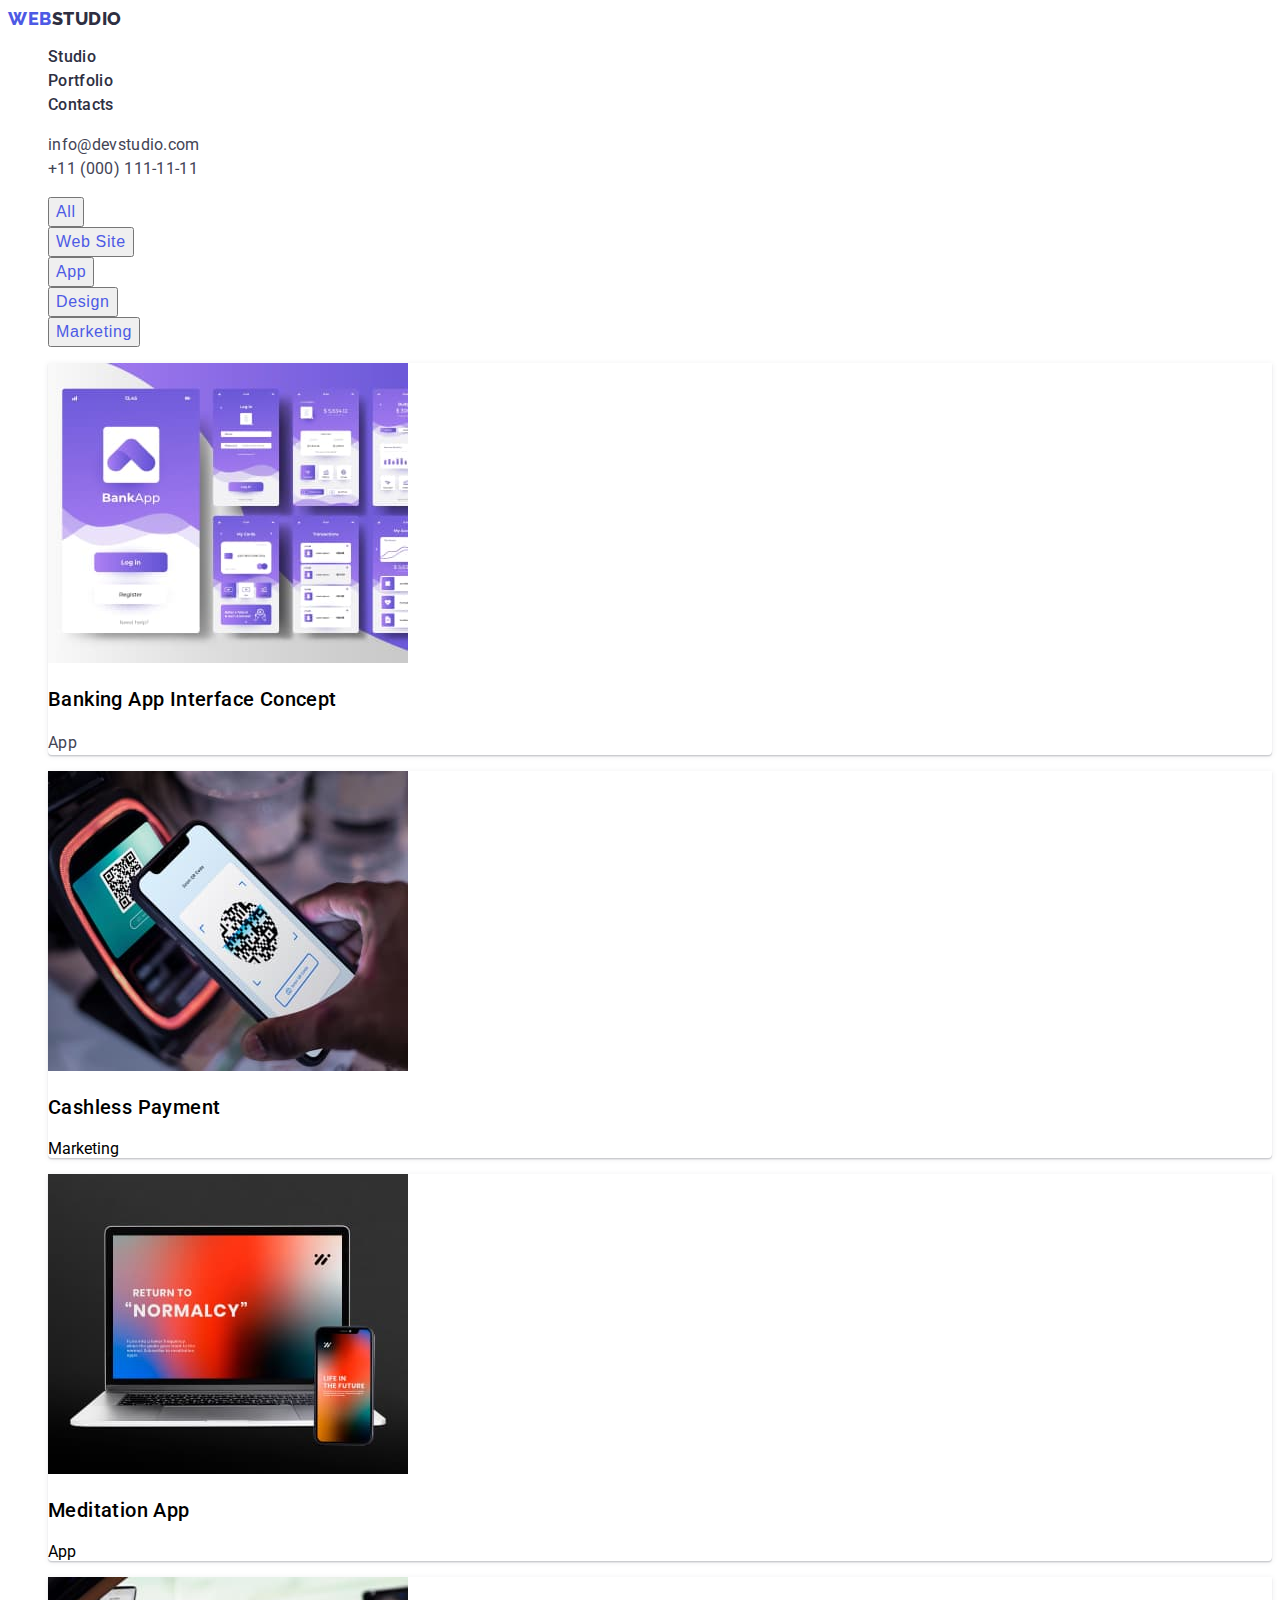
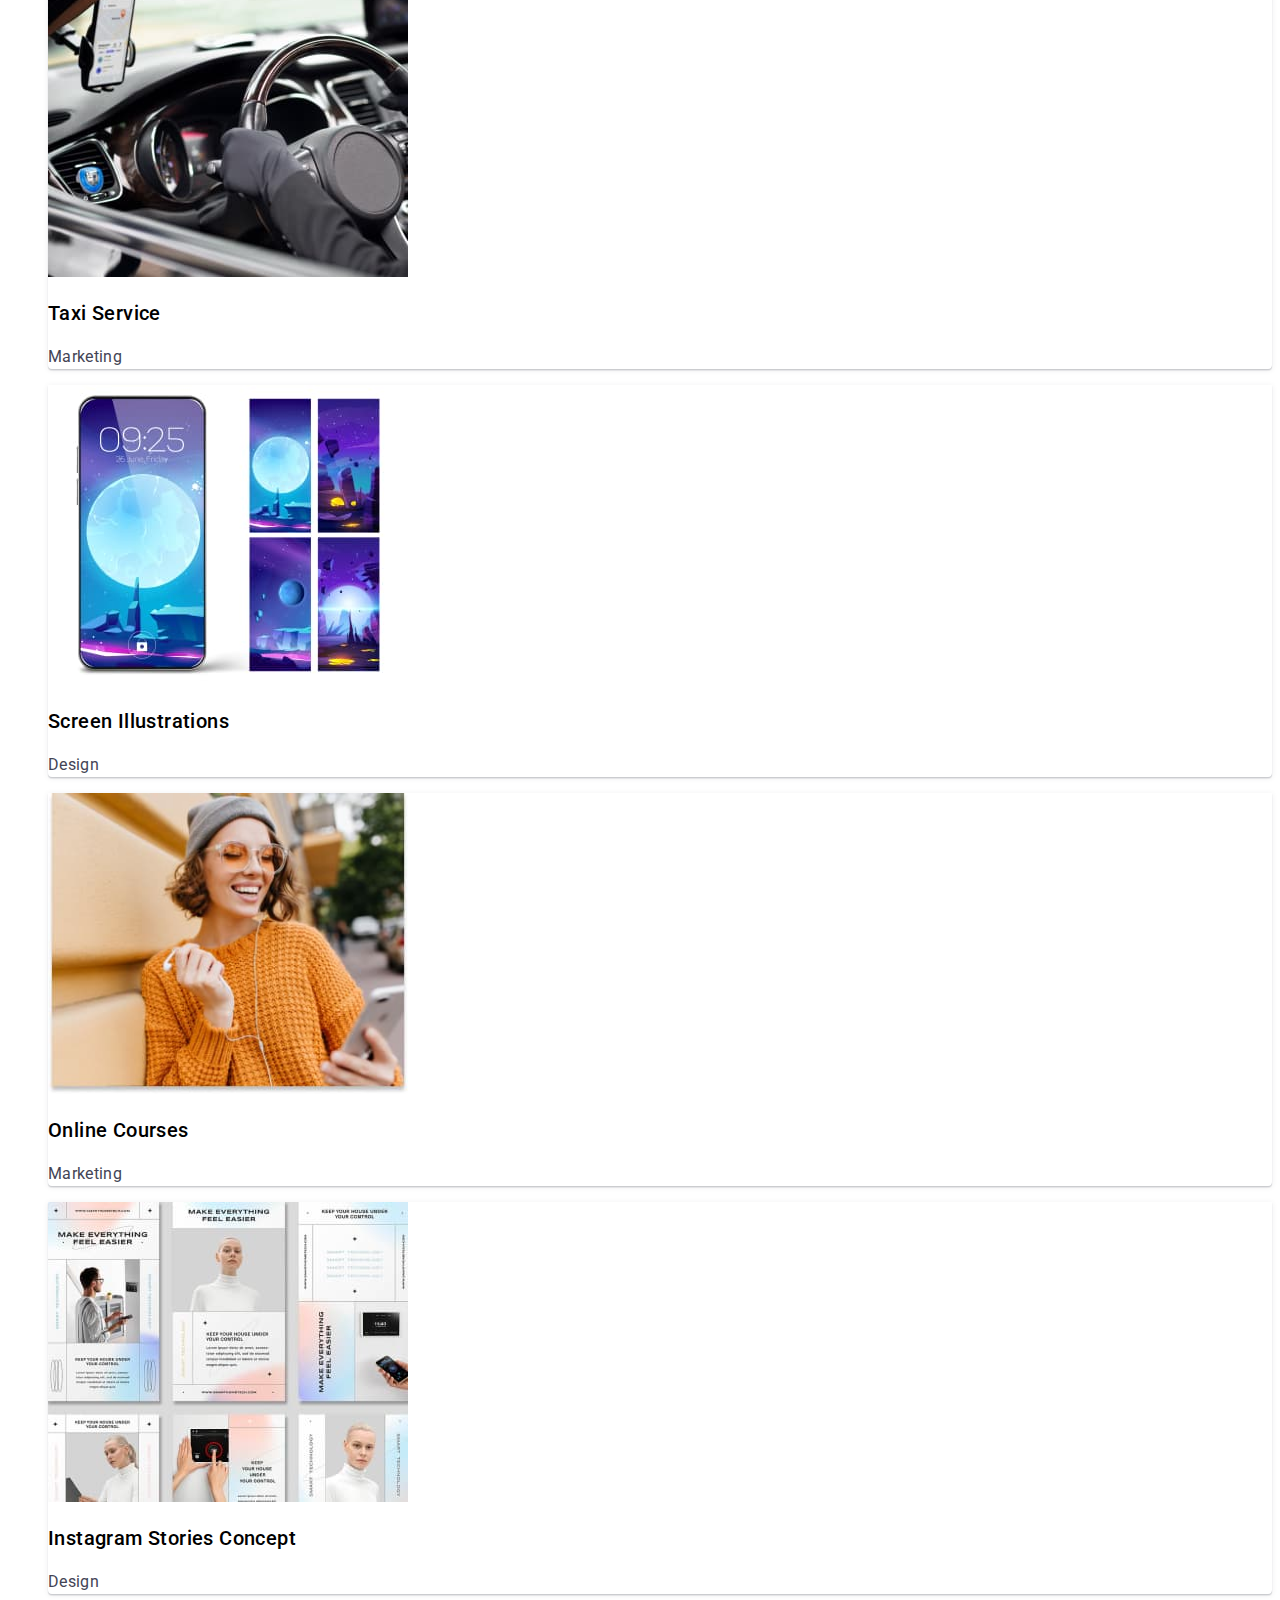
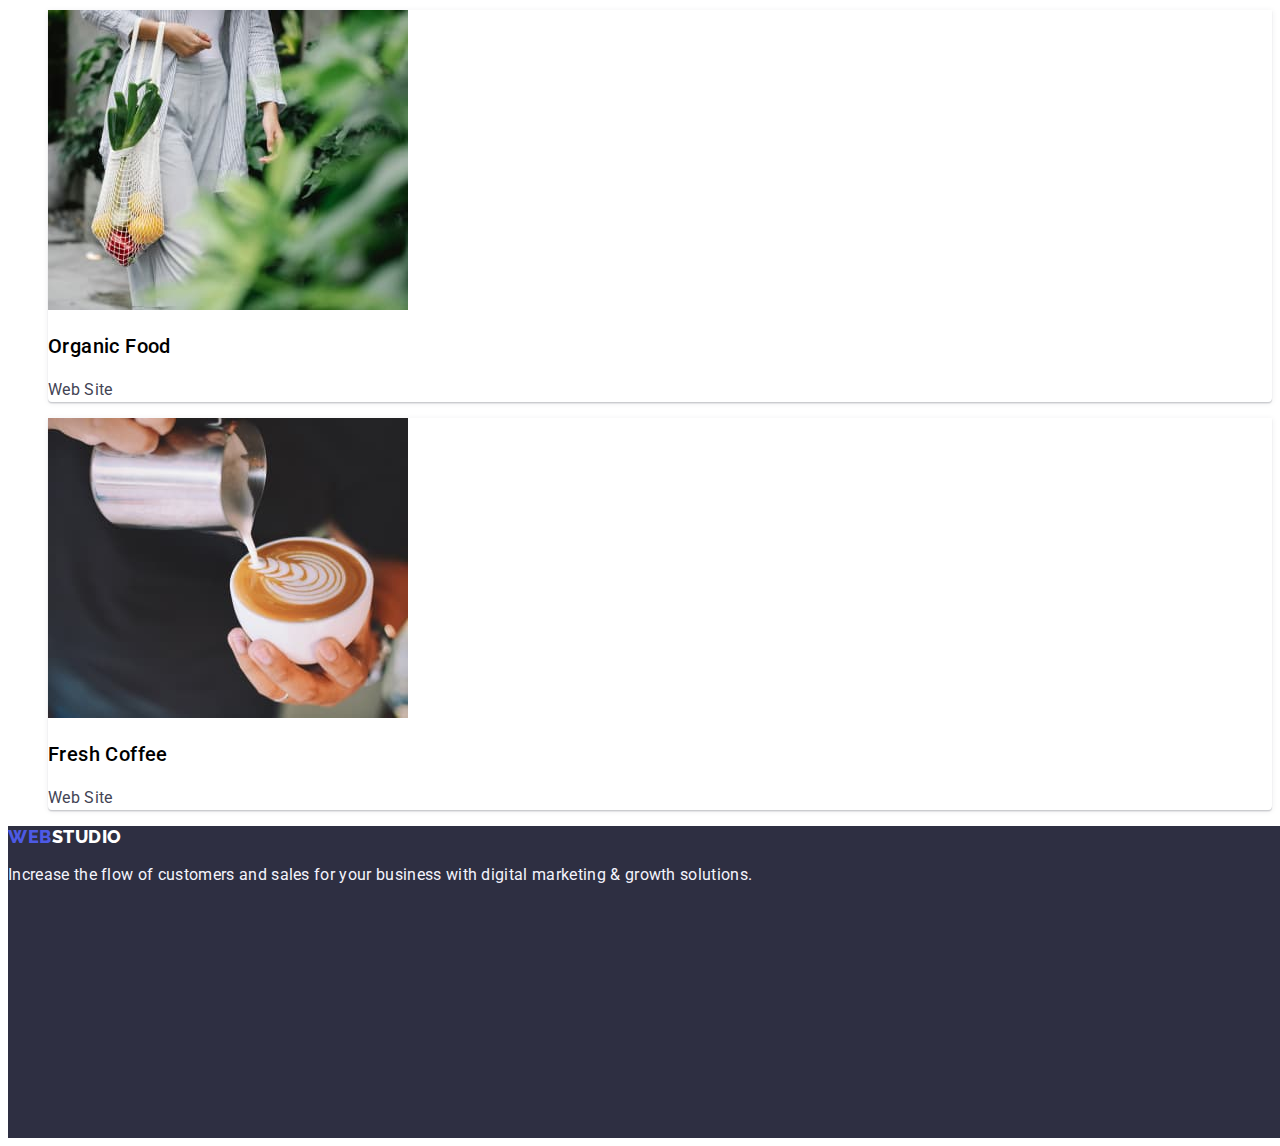
==== portfolio.html @ 8af251e6 "Summary" ====
<!DOCTYPE html>
<html lang="en">
<head>
    <meta charset="UTF-8">
    <meta http-equiv="X-UA-Compatible" content="IE=edge">
    <meta name="viewport" content="width=device-width, initial-scale=1.0">
    <title>Portfolio</title>
    <link rel="preconnect" href="https://fonts.googleapis.com">
    <link rel="preconnect" href="https://fonts.gstatic.com" crossorigin>
    <link href="https://fonts.googleapis.com/css2?family=Raleway:wght@800&family=Roboto:wght@400;500;700&display=swap"
        rel="stylesheet">
    <link rel="stylesheet" href="./styles.css">
</head>
<body>
<header>
    <nav>
        <a class="primary_logo" href="./index.html">Web<span class="secondary_dark_logo">Studio</span></a>
        <ul class="items">
            <li><a class="link" href="./index.html">Studio</a></li>
            <li><a class="link" href="">Portfolio</a></li>
            <li><a class="link" href="">Contacts</a></li>
        </ul>
    </nav>
    <address>
        <ul class="items">
            <li><a class="item_address item_mail" href="mailto:info@devstudio.com">info@devstudio.com</a></li>
            <li><a class="item_address" href="tel:+110001111111">+11 (000) 111-11-11</a></li>
        </ul>
    </address>
</header>
<main>
    <!-- navigation buttons -->
    <section>
        <h1 hidden>navigation buttons</h1>
        <ul class="items">
            <li><button class="nav_buttons" type="button">All</button></li>
            <li><button class="nav_buttons" type="button">Web Site</button></li>
            <li><button class="nav_buttons" type="button">App</button></li>
            <li><button class="nav_buttons" type="button">Design</button></li>
            <li><button class="nav_buttons" type="button">Marketing</button></li>
        </ul>
    </section>
    <!-- Row 1 -->
    <section>
        <h2 hidden>Row 1</h2>
        <ul class="items">
            <li class="bd_cart">
                <img src="./images/portfolio_img/banking_progr.jpg" alt="Banking App Interface Concept" width="360">
                <h3 class="projects">Banking App Interface Concept</h3>
                <p class="project_industry">App</p>
            </li>
            <li class="bd_cart">
                <img src="./images/portfolio_img/payment.jpg" alt="Cashless Payment" width="360">
                <h3 class="projects">Cashless Payment</h3>
                <p class="project industry">Marketing</p>
            </li>
            <li class="bd_cart">
                <img src="./images/portfolio_img/app.jpg" alt="Meditation App" width="360">
                <h3 class="projects">Meditation App</h3>
                <p class="project industry">App</p>
            </li>
        </ul>
    </section>
    <!-- Row 2 -->
    <section>
        <h2 hidden>Row 2</h2>
        <ul class="items">
            <li class="bd_cart">
                <img src="./images/portfolio_img/car.jpg" alt="Taxi Service" width="360">
                <h3 class="projects">Taxi Service</h3>
                <p class="project_industry">Marketing</p>
            </li>
            <li class="bd_cart">
                <img src="./images/portfolio_img/screen.jpg" alt="Screen Illustrations" width="360">
                <h3 class="projects">Screen Illustrations</h3>
                <p class="project_industry">Design</p>
            </li>
            <li class="bd_cart">
                <img src="./images/portfolio_img/courses.jpg" alt="Online Courses" width="360">
                <h3 class="projects">Online Courses</h3>
                <p class="project_industry">Marketing</p>
            </li>
        </ul>
    </section>
    <!-- Row 3 -->
    <section>
        <h2 hidden>Row 3</h2>
        <ul class="items">
            <li class="bd_cart">
                <img src="./images/portfolio_img/insta_stories.jpg" alt="Instagram Stories Concept" width="360">
                <h3 class="projects">Instagram Stories Concept</h3>
                <p class="project_industry">Design</p>
            </li>
            <li class="bd_cart">
                <img src="./images/portfolio_img/food.jpg" alt="Organic Food" width="360">
                <h3 class="projects">Organic Food</h3>
                <p class="project_industry">Web Site</p>
            </li>
            <li class="bd_cart">
                <img src="./images/portfolio_img/coffee.jpg" alt="Fresh Coffee" width="360">
                <h3 class="projects">Fresh Coffee</h3>
                <p class="project_industry">Web Site</p>
            </li>
        </ul>
    </section>
</main>
<footer class="footer_bd">
    <a class="primary_logo" href="./index.html">Web<span class="secondary_white_logo">Studio</span></a>
    <p class="footer_text">Increase the flow of customers and sales for your business with digital marketing & growth solutions.</p>
</footer>
</body>
</html>
---- styles.css ----
:root {
--primary-font-family: 'Roboto', sans-serif;
--secondary-font-family: 'Raleway', sans-serif;
--main-color: #2E2F42;
--secondary_color: #434455;
--h-f_color: #404BBF;
--color_white: #FFFFFF;
}
body {
    font-family: var(--primary-font-family);
}
.items {
    list-style: none;
}
/* ---HEADER--- */
.primary_logo {
    text-decoration: none;
    font-family: var(--secondary-font-family);
    font-weight: 800;
    font-size: 18px;
    line-height: 1.17;
    display: flex;
    align-items: center;
    letter-spacing: 0.03em;
    text-transform: uppercase;
    color: #4D5AE5;
}
.secondary_dark_logo {
    color: var(--main-color);
}
.secondary_white_logo {
    color: var(--color_white);
}
.link {
    text-decoration: none;
    font-family: var(--primary-font-family);
    font-weight: 500;
    font-size: 16px;
    line-height: 1.5;
    letter-spacing: 0.02em;
    color: var(--main-color);
}
.link:hover,
.link:focus {
   color: var(--h-f_color);
}
.item_address {
    text-decoration: none;
    font-style: normal;
    font-family: var(--primary-font-family);    
    font-size: 16px;
    line-height: 1.5;
    letter-spacing: 0.02em;
    color: var(--secondary_color);
}
.item_mail:hover,
.item_mail:focus {
    color: var(--h-f_color);
}
/* ---/HEADER--- */
/* ---HERO--- */
.hero_title {    
    font-weight: 700;
    font-size: 56px;
    line-height: 1.07;
    text-align: center;
    letter-spacing: 0.02em;
    color: var(--color_white);
}
.hero_btn {
    font-weight: 500;
    font-size: 16px;
    line-height: 1.5;
    display: flex;
    align-items: center;
    letter-spacing: 0.04em;
    color: var(--color_white);
    background: #4D5AE5;
    box-shadow: 0px 4px 4px rgba(0, 0, 0, 0.15);
    border-radius: 4px;
    cursor: pointer;
}
.hero_btn:hover,
.hero_btn:focus {
    background: var(--h-f_color);
}
.hero_bd {
    width: 1440px;
    background: var(--main-color);
}
/* ---/HERO--- */
.list_about_us {
    font-weight: 500;
    font-size: 20px;
    line-height: 1.2;
    letter-spacing: 0.02em;
    color: var(--main-color);
}
.item_about_us {
    font-size: 16px;
    line-height: 24px;
    letter-spacing: 0.02em;
    color: var(--secondary_color);
}
.title {
    font-weight: 700;
    font-size: 36px;
    line-height: 1.11;
    text-align: center;
    letter-spacing: 0.02em;
    text-transform: capitalize;
    color: var(--main-color);
}
.team_title {
    font-weight: 700;
    font-size: 36px;
    line-height: 1.11;
    text-align: center;
    letter-spacing: 0.02em;
    text-transform: capitalize;
    color: var(--main-color);
}
.name_team {
    font-weight: 500;
    font-size: 20px;
    line-height: 1.2;
    text-align: center;
    letter-spacing: 0.02em;
    color: var(--main-color);
}
.position_worker {
    font-size: 16px;
    line-height: 1.5;
    text-align: center;
    letter-spacing: 0.02em;
    color: var(--secondary_color);
}
.bd_team {
    width: 1440px;
    background: #F4F4FD;
}
.bd_cart {
    background: var(--color_white);
    box-shadow: 0px 1px 6px rgba(46, 47, 66, 0.08), 0px 1px 1px rgba(46, 47, 66, 0.16), 0px 2px 1px rgba(46, 47, 66, 0.08);
    border-radius: 0px 0px 4px 4px;
}
/* ---FOOTER--- */
.footer_text {
    font-size: 16px;
    line-height: 24px;
    letter-spacing: 0.02em;
    color: #F4F4FD;
}
.footer_bd {
    width: 1440px;
    height: 312px;
    background: var(--main-color);
}
/* ---/FOOTER--- */
/* ---PORTFOLIO--- */
.nav_buttons {
    font-weight: 500;
    font-size: 16px;
    line-height: 1.5;
    display: flex;
    align-items: center;
    text-align: center;
    letter-spacing: 0.04em;
    color: #4D5AE5;
    cursor: pointer;
}
.nav_buttons:hover,
.nav_buttons:focus {
    color: var(--color_white);
    background: var(--h-f_color);
    box-shadow: 0px 3px 1px rgba(0, 0, 0, 0.1), 0px 2px 1px rgba(0, 0, 0, 0.08), 0px 2px 2px rgba(0, 0, 0, 0.12);
    border-radius: 4px
}
.projects {
    font-weight: 500;
    font-size: 20px;
    line-height: 24px;
    letter-spacing: 0.02em;
    color: var(--main_color);
}
.project_industry {
    font-size: 16px;
    line-height: 24px;
    letter-spacing: 0.02em;
    color: var(--secondary_color);
}
/* ---/PORTFOLIO--- */
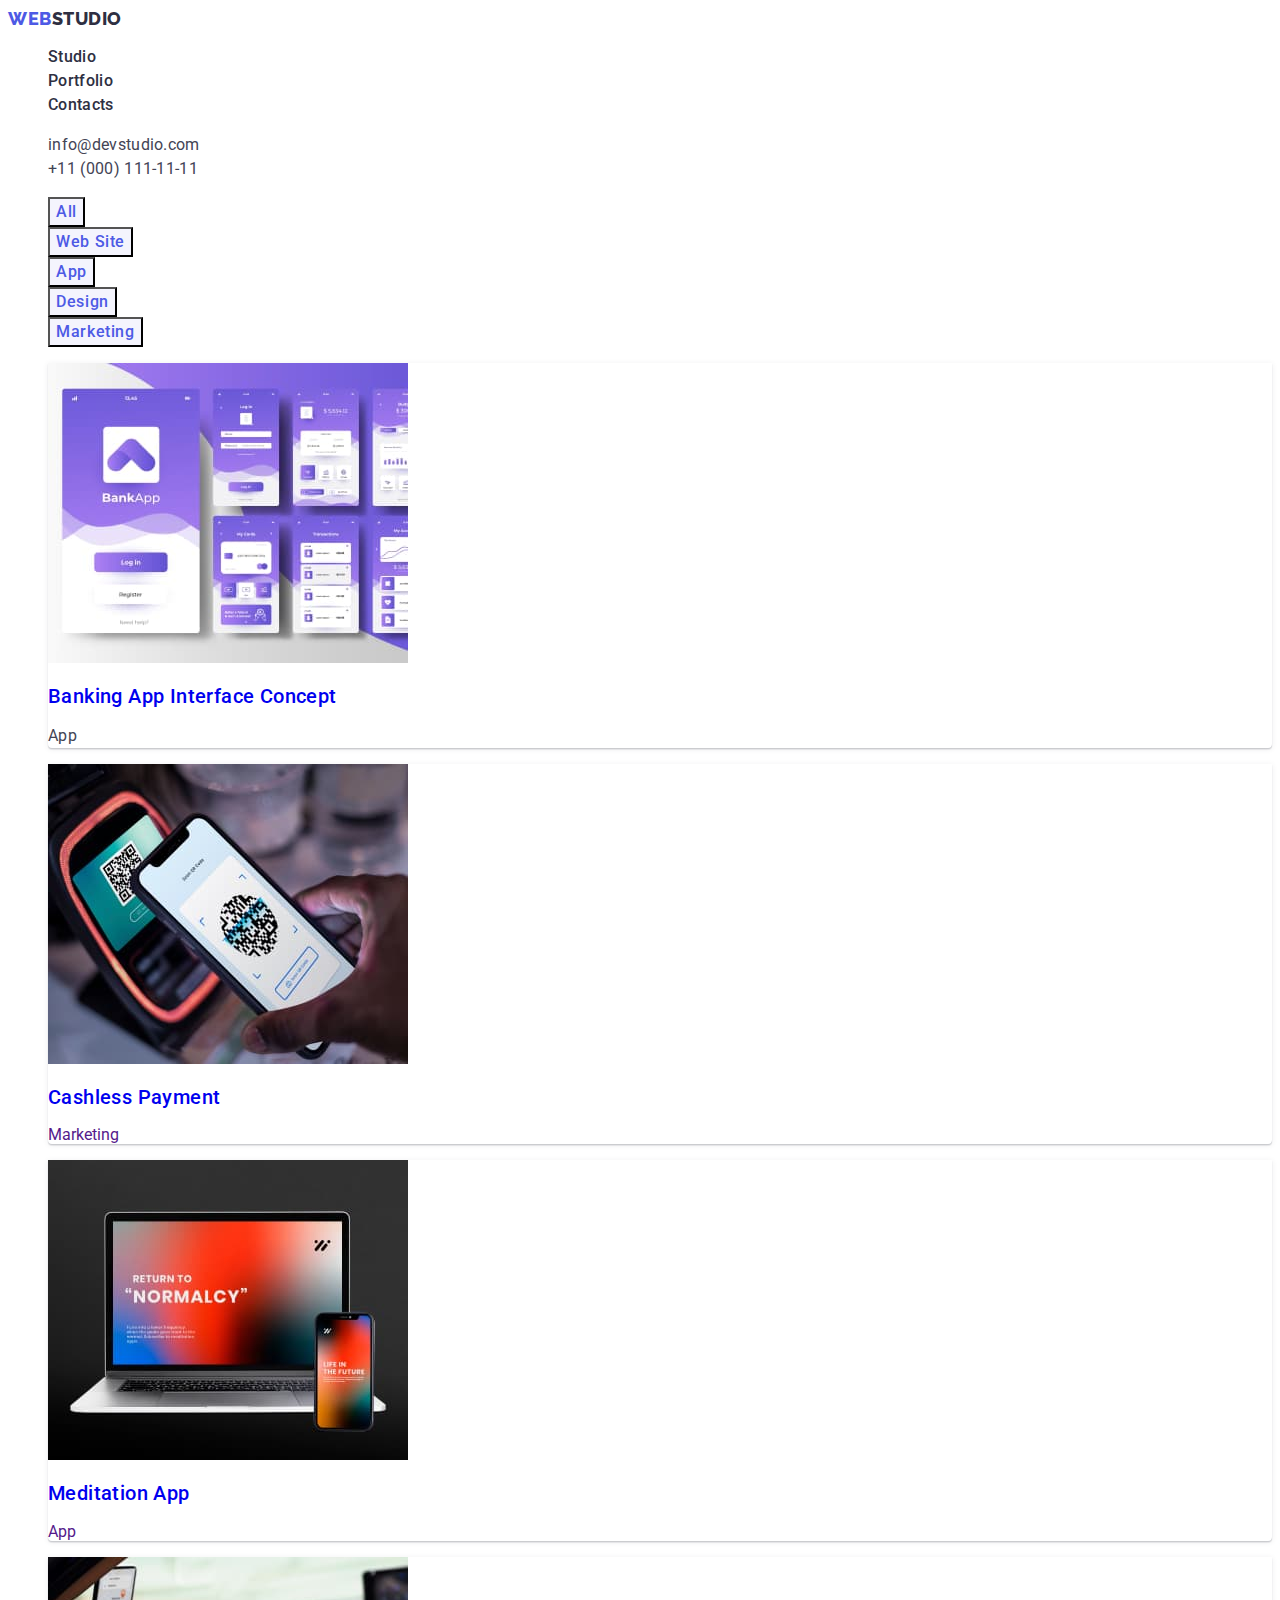
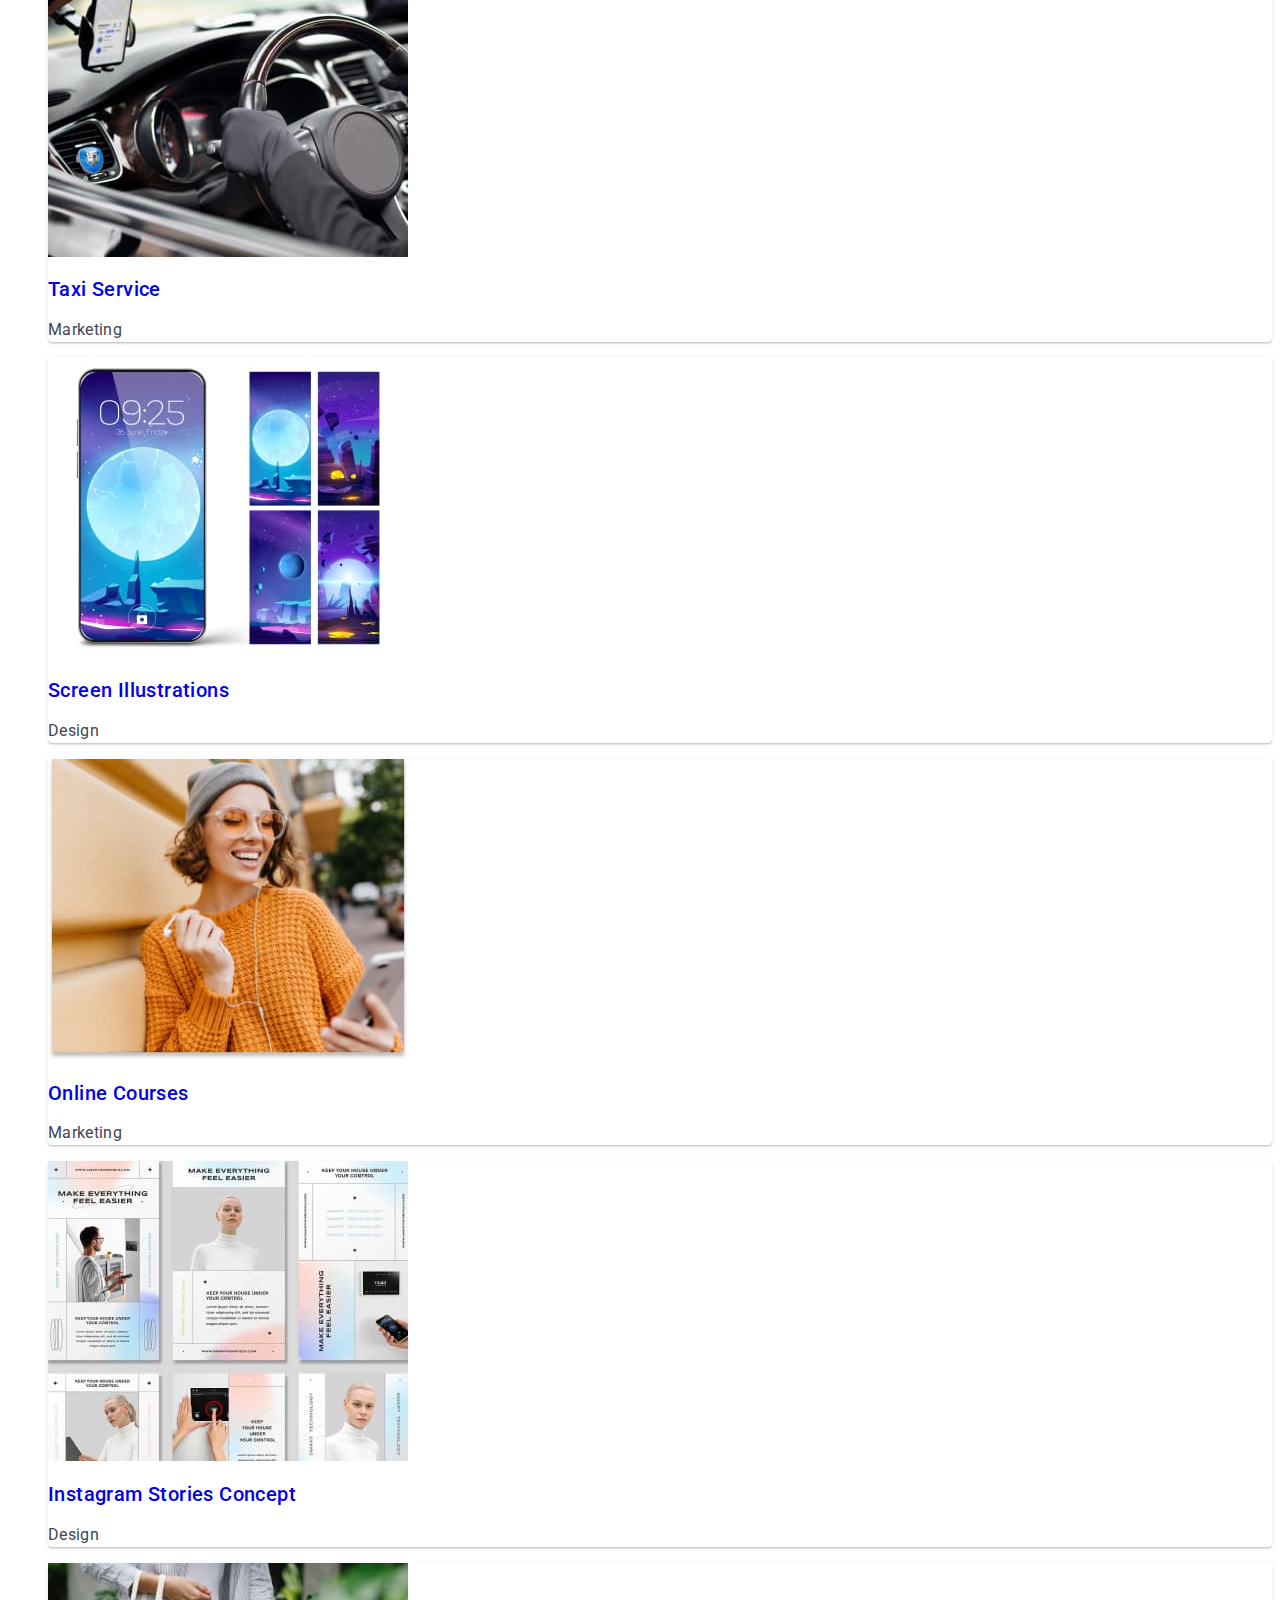
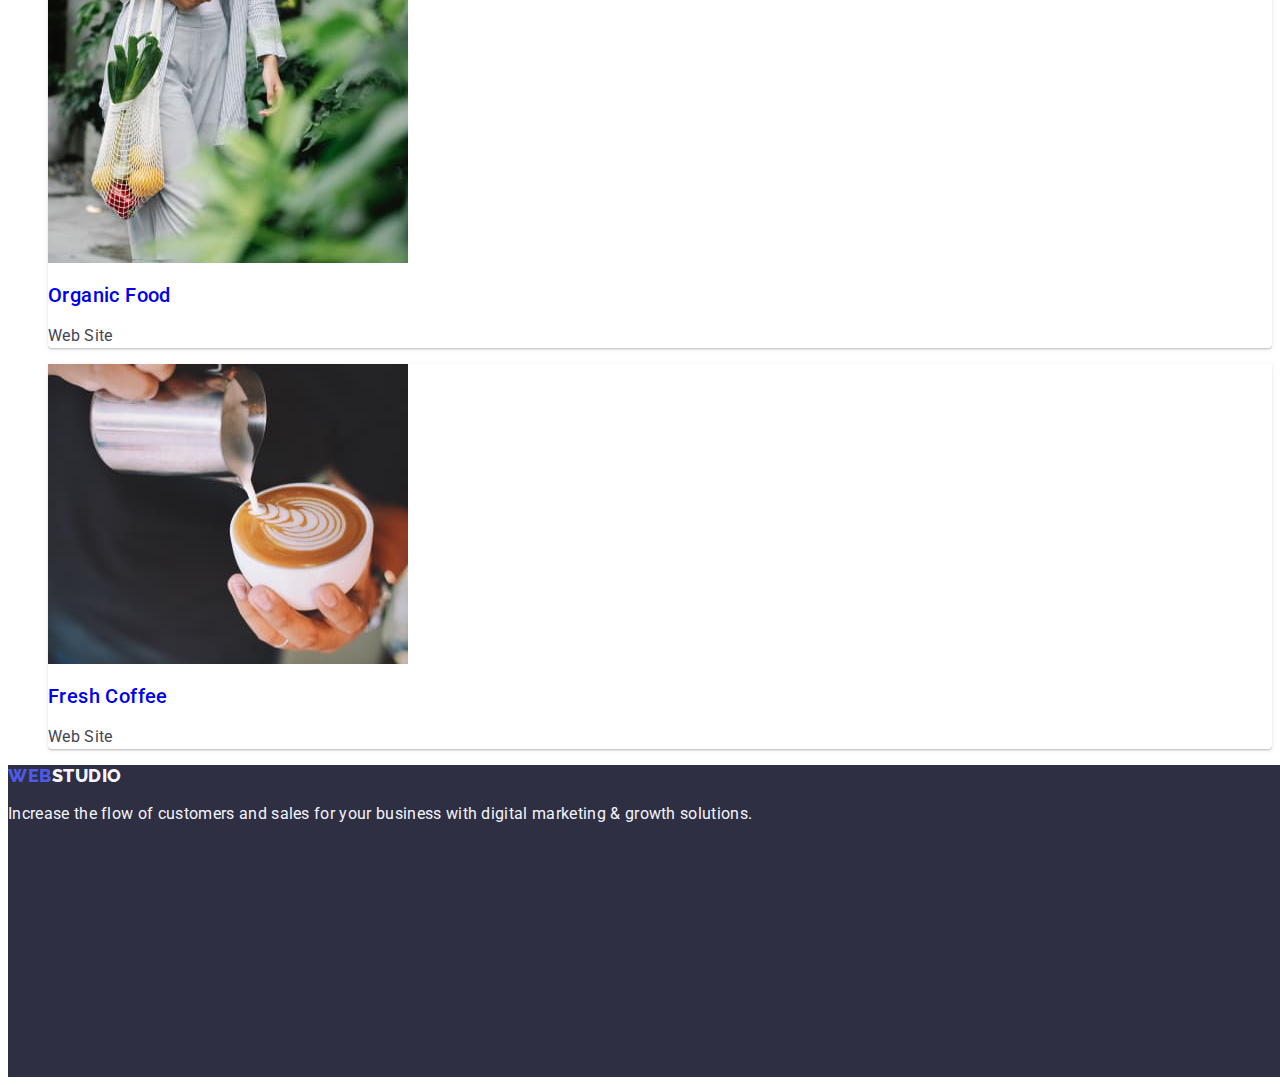
==== commit 5df66869: "correction" ====
--- a/portfolio.html
+++ b/portfolio.html
@@ -9,22 +9,22 @@
     <link rel="preconnect" href="https://fonts.gstatic.com" crossorigin>
     <link href="https://fonts.googleapis.com/css2?family=Raleway:wght@800&family=Roboto:wght@400;500;700&display=swap"
         rel="stylesheet">
-    <link rel="stylesheet" href="./styles.css">
+    <link rel="stylesheet" href="./css/styles.css">
 </head>
 <body>
 <header>
     <nav>
-        <a class="primary_logo" href="./index.html">Web<span class="secondary_dark_logo">Studio</span></a>
-        <ul class="items">
-            <li><a class="link" href="./index.html">Studio</a></li>
-            <li><a class="link" href="">Portfolio</a></li>
-            <li><a class="link" href="">Contacts</a></li>
+        <a class="primary_logo link" href="./index.html">Web<span class="secondary_dark_logo">Studio</span></a>
+        <ul class="list">
+            <li><a class="link_item link" href="./index.html">Studio</a></li>
+            <li><a class="link_item link" href="./portfolio.html">Portfolio</a></li>
+            <li><a class="link_item link" href="">Contacts</a></li>
         </ul>
     </nav>
-    <address>
-        <ul class="items">
-            <li><a class="item_address item_mail" href="mailto:info@devstudio.com">info@devstudio.com</a></li>
-            <li><a class="item_address" href="tel:+110001111111">+11 (000) 111-11-11</a></li>
+    <address class="address">
+        <ul class="list">
+            <li><a class="item_address link" href="mailto:info@devstudio.com">info@devstudio.com</a></li>
+            <li><a class="item_address link" href="tel:+110001111111">+11 (000) 111-11-11</a></li>
         </ul>
     </address>
 </header>
@@ -32,80 +32,89 @@
     <!-- navigation buttons -->
     <section>
         <h1 hidden>navigation buttons</h1>
-        <ul class="items">
+        <ul class="list">
             <li><button class="nav_buttons" type="button">All</button></li>
             <li><button class="nav_buttons" type="button">Web Site</button></li>
             <li><button class="nav_buttons" type="button">App</button></li>
             <li><button class="nav_buttons" type="button">Design</button></li>
             <li><button class="nav_buttons" type="button">Marketing</button></li>
         </ul>
-    </section>
     <!-- Row 1 -->
-    <section>
-        <h2 hidden>Row 1</h2>
-        <ul class="items">
+        <ul class="list">
             <li class="bd_cart">
+                <a class="link" href="">
                 <img src="./images/portfolio_img/banking_progr.jpg" alt="Banking App Interface Concept" width="360">
-                <h3 class="projects">Banking App Interface Concept</h3>
+                <h2 class="projects">Banking App Interface Concept</h2>
                 <p class="project_industry">App</p>
+                </a>
             </li>
             <li class="bd_cart">
+                <a class="link" href="">
                 <img src="./images/portfolio_img/payment.jpg" alt="Cashless Payment" width="360">
-                <h3 class="projects">Cashless Payment</h3>
+                <h2 class="projects">Cashless Payment</h2>
                 <p class="project industry">Marketing</p>
+                </a>
             </li>
             <li class="bd_cart">
+                <a class="link" href="">
                 <img src="./images/portfolio_img/app.jpg" alt="Meditation App" width="360">
-                <h3 class="projects">Meditation App</h3>
+                <h2 class="projects">Meditation App</h2>
                 <p class="project industry">App</p>
+                </a>
             </li>
         </ul>
-    </section>
     <!-- Row 2 -->
-    <section>
-        <h2 hidden>Row 2</h2>
-        <ul class="items">
+        <ul class="list">
             <li class="bd_cart">
+                <a class="link" href="">
                 <img src="./images/portfolio_img/car.jpg" alt="Taxi Service" width="360">
-                <h3 class="projects">Taxi Service</h3>
+                <h2 class="projects">Taxi Service</h2>
                 <p class="project_industry">Marketing</p>
+                </a>
             </li>
             <li class="bd_cart">
+                <a class="link" href="">
                 <img src="./images/portfolio_img/screen.jpg" alt="Screen Illustrations" width="360">
-                <h3 class="projects">Screen Illustrations</h3>
+                <h2 class="projects">Screen Illustrations</h2>
                 <p class="project_industry">Design</p>
+                </a>
             </li>
             <li class="bd_cart">
+                <a class="link" href="">
                 <img src="./images/portfolio_img/courses.jpg" alt="Online Courses" width="360">
-                <h3 class="projects">Online Courses</h3>
+                <h2 class="projects">Online Courses</h2>
                 <p class="project_industry">Marketing</p>
+                </a>
             </li>
         </ul>
-    </section>
     <!-- Row 3 -->
-    <section>
-        <h2 hidden>Row 3</h2>
-        <ul class="items">
+        <ul class="list">
             <li class="bd_cart">
+                <a class="link" href="">
                 <img src="./images/portfolio_img/insta_stories.jpg" alt="Instagram Stories Concept" width="360">
-                <h3 class="projects">Instagram Stories Concept</h3>
+                <h2 class="projects">Instagram Stories Concept</h2>
                 <p class="project_industry">Design</p>
+                </a>
             </li>
             <li class="bd_cart">
+                <a class="link" href="">
                 <img src="./images/portfolio_img/food.jpg" alt="Organic Food" width="360">
-                <h3 class="projects">Organic Food</h3>
+                <h2 class="projects">Organic Food</h2>
                 <p class="project_industry">Web Site</p>
+                </a>
             </li>
             <li class="bd_cart">
+                <a class="link" href="">
                 <img src="./images/portfolio_img/coffee.jpg" alt="Fresh Coffee" width="360">
-                <h3 class="projects">Fresh Coffee</h3>
+                <h2 class="projects">Fresh Coffee</h2>
                 <p class="project_industry">Web Site</p>
+                </a>
             </li>
         </ul>
     </section>
 </main>
 <footer class="footer_bd">
-    <a class="primary_logo" href="./index.html">Web<span class="secondary_white_logo">Studio</span></a>
+    <a class="primary_logo link" href="./index.html">Web<span class="secondary_white_logo">Studio</span></a>
     <p class="footer_text">Increase the flow of customers and sales for your business with digital marketing & growth solutions.</p>
 </footer>
 </body>
--- a/css/styles.css
+++ b/css/styles.css
@@ -0,0 +1,199 @@
+:root {
+    --primary-font-family: 'Roboto', sans-serif;
+    --secondary-font-family: 'Raleway', sans-serif;
+    --main-color: #2E2F42;
+    --secondary_color: #434455;
+    --h-f_color: #404BBF;
+    --color_white: #FFFFFF;
+}
+body {
+    font-family: var(--primary-font-family);
+    background-color: var(--color_white);
+    color: var(--secondary_color);
+}
+.list {
+    list-style: none;
+}
+.link {
+    text-decoration: none;
+}
+.address {
+    font-style: normal;
+}
+/* ---HEADER--- */
+.primary_logo {
+    font-family: var(--secondary-font-family);
+    font-weight: 800;
+    font-size: 18px;
+    line-height: 1.17;
+    display: flex;
+    align-items: center;
+    letter-spacing: 0.03em;
+    text-transform: uppercase;
+    color: #4D5AE5;
+}
+.secondary_dark_logo {
+    color: var(--main-color);
+}
+.secondary_white_logo {
+    color: #F4F4FD;
+}
+.link_item {
+    font-family: var(--primary-font-family);
+    font-weight: 500;
+    font-size: 16px;
+    line-height: 1.5;
+    letter-spacing: 0.02em;
+    color: var(--main-color);
+}
+.link:hover,
+.link:focus {
+   color: var(--h-f_color);
+}
+.item_address {
+    font-family: var(--primary-font-family);    
+    font-size: 16px;
+    line-height: 1.5;
+    letter-spacing: 0.02em;
+    color: var(--secondary_color);
+}
+.item_address:hover,
+.item_address:focus {
+    color: var(--h-f_color);
+}
+/* ---/HEADER--- */
+/* ---HERO--- */
+.hero_title {    
+    font-weight: 700;
+    font-size: 56px;
+    line-height: 1.07;
+    text-align: center;
+    letter-spacing: 0.02em;
+    color: var(--color_white);
+}
+.hero_btn {
+    font-family: var(--primary-font-family);
+    font-weight: 500;
+    font-size: 16px;
+    line-height: 1.5;
+    display: flex;
+    align-items: center;
+    letter-spacing: 0.04em;
+    color: var(--color_white);
+    background: #4D5AE5;
+    box-shadow: 0px 4px 4px rgba(0, 0, 0, 0.15);
+    border-radius: 4px;
+    cursor: pointer;
+}
+.hero_btn:hover,
+.hero_btn:focus {
+    background: var(--h-f_color);
+}
+.hero_bd {
+    width: 1440px;
+    background: var(--main-color);
+}
+/* ---/HERO--- */
+.list_about_us {
+    font-weight: 500;
+    font-size: 20px;
+    line-height: 1.2;
+    letter-spacing: 0.02em;
+    color: var(--main-color);
+}
+.item_about_us {
+    font-size: 16px;
+    line-height: 1.5;
+    letter-spacing: 0.02em;
+    color: var(--secondary_color);
+}
+.title {
+    font-weight: 700;
+    font-size: 36px;
+    line-height: 1.11;
+    text-align: center;
+    letter-spacing: 0.02em;
+    text-transform: capitalize;
+    color: var(--main-color);
+}
+.team_title {
+    font-weight: 700;
+    font-size: 36px;
+    line-height: 1.11;
+    text-align: center;
+    letter-spacing: 0.02em;
+    text-transform: capitalize;
+    color: var(--main-color);
+}
+.name_team {
+    font-weight: 500;
+    font-size: 20px;
+    line-height: 1.2;
+    text-align: center;
+    letter-spacing: 0.02em;
+    color: var(--main-color);
+}
+.position_worker {
+    font-size: 16px;
+    line-height: 1.5;
+    text-align: center;
+    letter-spacing: 0.02em;
+    color: var(--secondary_color);
+}
+.bd_team {
+    width: 1440px;
+    background: #F4F4FD;
+}
+.bd_cart {
+    background: var(--color_white);
+    box-shadow: 0px 1px 6px rgba(46, 47, 66, 0.08), 0px 1px 1px rgba(46, 47, 66, 0.16), 0px 2px 1px rgba(46, 47, 66, 0.08);
+    border-radius: 0px 0px 4px 4px;
+}
+/* ---FOOTER--- */
+.footer_text {
+    font-size: 16px;
+    line-height: 1.5;
+    letter-spacing: 0.02em;
+    color: #F4F4FD;
+}
+.footer_bd {
+    width: 1440px;
+    height: 312px;
+    background: var(--main-color);
+}
+/* ---/FOOTER--- */
+/* ---PORTFOLIO--- */
+.nav_buttons {
+    font-family: var(--primary-font-family);
+    font-weight: 500;
+    font-size: 16px;
+    line-height: 1.5;
+    display: flex;
+    align-items: center;
+    text-align: center;
+    letter-spacing: 0.04em;
+    color: #4D5AE5;
+    cursor: pointer;
+    background-color: #F4F4FD;
+}
+.nav_buttons:hover,
+.nav_buttons:focus {
+    color: var(--color_white);
+    background: var(--h-f_color);
+    box-shadow: 0px 3px 1px rgba(0, 0, 0, 0.1), 0px 2px 1px rgba(0, 0, 0, 0.08), 0px 2px 2px rgba(0, 0, 0, 0.12);
+    border-radius: 4px
+}
+.projects {
+    font-weight: 500;
+    font-size: 20px;
+    line-height: 1.2;
+    letter-spacing: 0.02em;
+    color: var(--main_color);
+}
+.project_industry {
+    font-size: 16px;
+    line-height: 1.5;
+    letter-spacing: 0.02em;
+    color: var(--secondary_color);
+}
+/* ---/PORTFOLIO--- */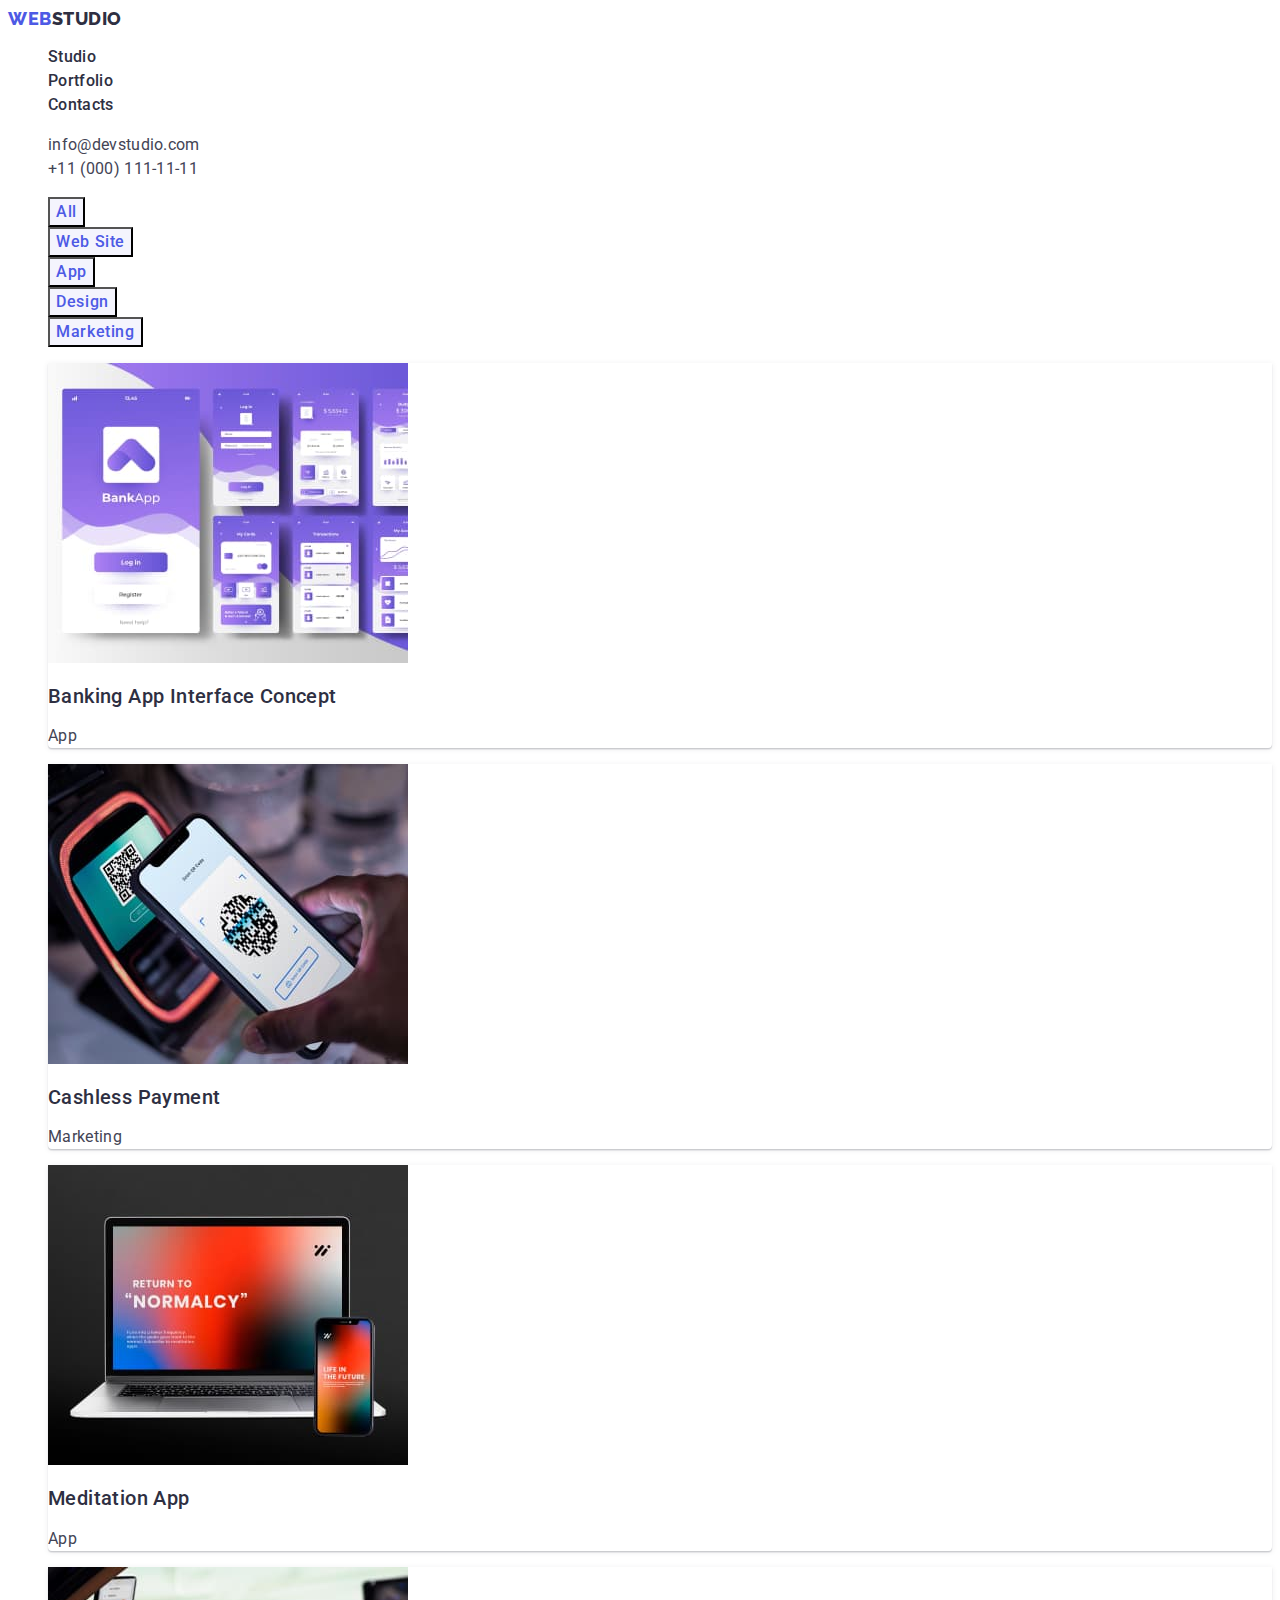
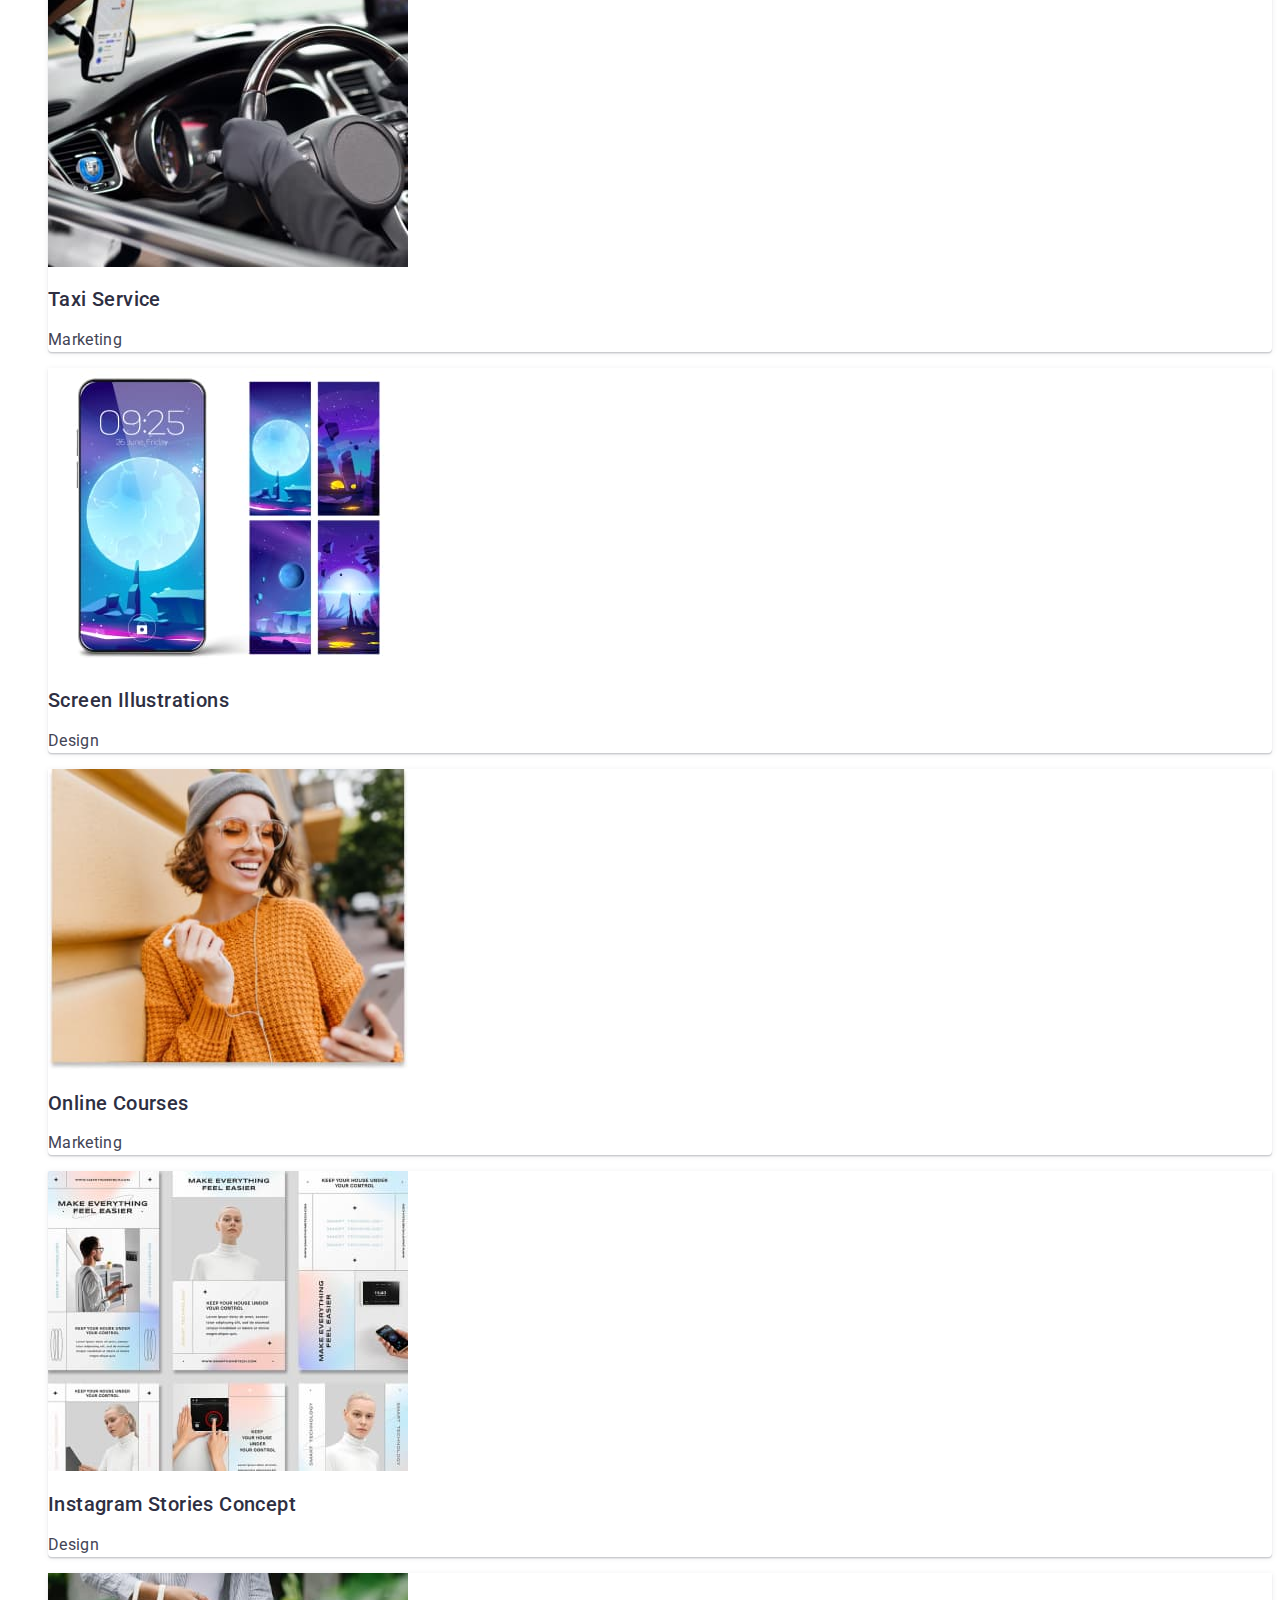
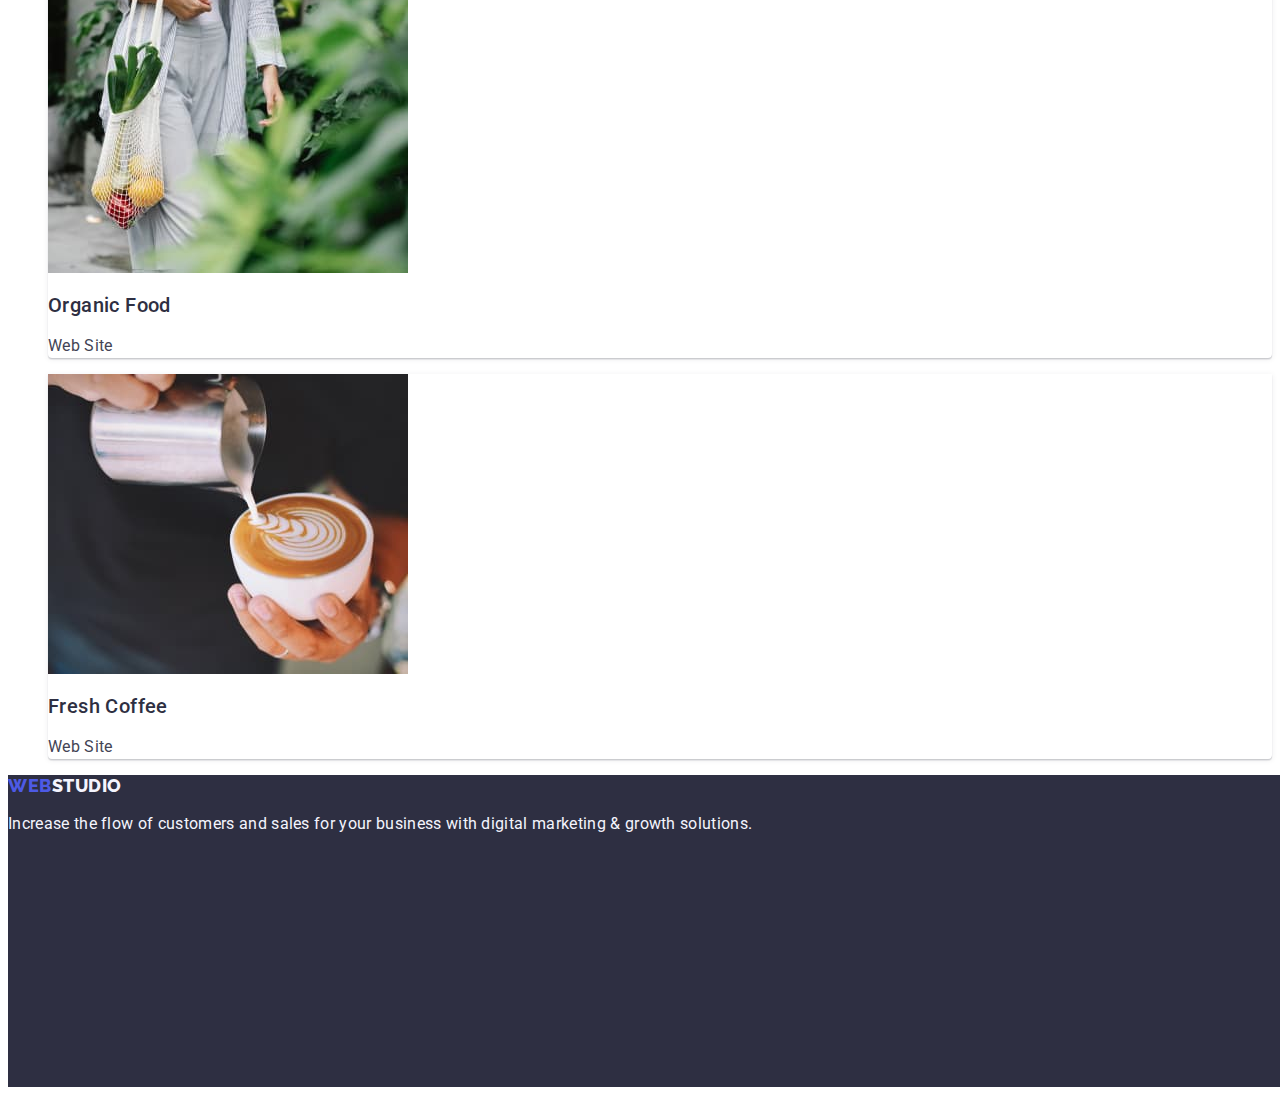
==== commit feef096a: "correction_2" ====
--- a/portfolio.html
+++ b/portfolio.html
@@ -52,14 +52,14 @@
                 <a class="link" href="">
                 <img src="./images/portfolio_img/payment.jpg" alt="Cashless Payment" width="360">
                 <h2 class="projects">Cashless Payment</h2>
-                <p class="project industry">Marketing</p>
+                <p class="project_industry">Marketing</p>
                 </a>
             </li>
             <li class="bd_cart">
                 <a class="link" href="">
                 <img src="./images/portfolio_img/app.jpg" alt="Meditation App" width="360">
                 <h2 class="projects">Meditation App</h2>
-                <p class="project industry">App</p>
+                <p class="project_industry">App</p>
                 </a>
             </li>
         </ul>
--- a/css/styles.css
+++ b/css/styles.css
@@ -188,7 +188,7 @@
     font-size: 20px;
     line-height: 1.2;
     letter-spacing: 0.02em;
-    color: var(--main_color);
+    color: var(--main-color);
 }
 .project_industry {
     font-size: 16px;
